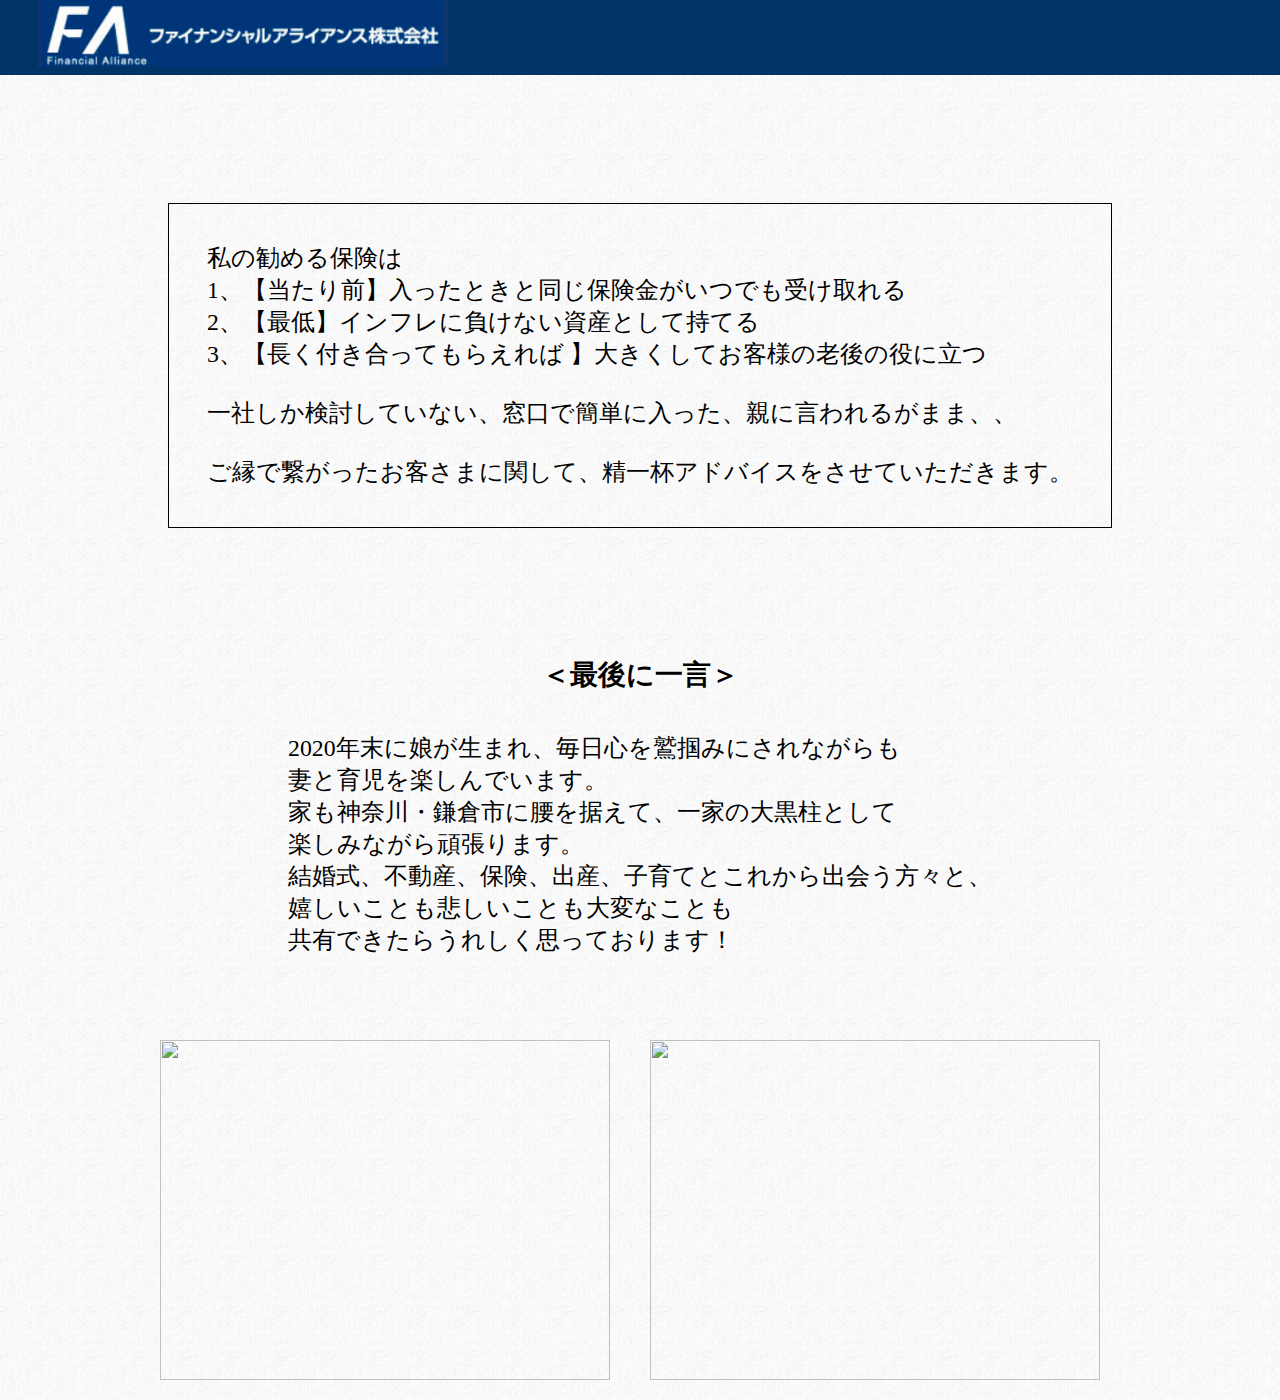
==== next.html @ 9a7bb0bc "first commit" ====
<html>
  <head>
    <meta charset="UTF-8">
    <meta name="viewport" content="width=device-width, initial-scale=1.0">
    <title>profile page</title>
    <link rel="stylesheet" href="next.css">
    <link href="https://use.fontawesome.com/releases/v5.15.1/css/all.css" rel="stylesheet">
  </head>
  <body style="background-image: url(images/b001.gif);">
    <header>
      <div class="header-left">
        <a href="index.html"><img src="images/logo.png" alt="brand" class="brand"></a>
      </div>
    </header>
    
    <div class="aims">
      <div class="aim">
        <p>
          私の勧める保険は<br>
          1、【当たり前】入ったときと同じ保険金がいつでも受け取れる<br>
          2、【最低】インフレに負けない資産として持てる<br>
          3、【長く付き合ってもらえれば 】大きくしてお客様の老後の役に立つ<br>
          <br>
          一社しか検討していない、窓口で簡単に入った、親に言われるがまま、、<br>
          <br>
          ご縁で繋がったお客さまに関して、精一杯アドバイスをさせていただきます。<br>
        </p>
      </div>
    </div>
    <div class="last">
      <h1 class="plus">＜最後に一言＞</h1>
      <p>2020年末に娘が生まれ、毎日心を鷲掴みにされながらも<br>
        妻と育児を楽しんでいます。<br>
        家も神奈川・鎌倉市に腰を据えて、一家の大黒柱として<br>
        楽しみながら頑張ります。<br>
        結婚式、不動産、保険、出産、子育てとこれから出会う方々と、<br>
        嬉しいことも悲しいことも大変なことも<br>
        共有できたらうれしく思っております！<br>
      </p>  
    </div>

    <div class="photos">
      <img src="images/masaya9.jpg" class="photo">
      <img src="images/masaya10.jpg" class="photo">
    </div>
  </body>
</html>
---- next.css ----
/* リセットCSS */
body {
  font-family: serif;
  font-size: 14px;
  color: black;
  margin: 0 auto;
}

h1,h2,h3,h4,h5,h6,p {
  padding: 0 0;
  margin: 0;
}

ul,li {
  padding: 0;
  margin: 0;
}

header {
  display: flex;
  width: 100%;
  height: 75px;
  background-color: #003366;
}

.header-left {
  width: 40%;
  float: right;
  padding-left: 3%;
}

.brand {
  width: 80%;
}

.aims {
  margin: 10% auto 0;
  display: flex;
  justify-content: center;
  
  
}

.aim {
  text-align: left;
  border: 1px solid black;
  padding: 3% 3%;
  display: inline-block;
}

.aim p {
  white-space: nowrap;
  font-size: 170%;
}

.last {
  margin-bottom: 5%;
}

.plus {
  margin-top: 10%;
  text-align: center;
}

.last p {
  display: block;
  display: flex;
  justify-content: center;
  font-size: 170%;
  margin-top: 3%;
  
}

.photos {
  display: flex;
  width: 1000px;
  margin: 0 auto;
}

.photo {
  width: 450px;
  height: 340px;
  margin: 20px 20px;
}


/* レスポンシブ携帯 */
@media screen and (max-width: 599px) {
  header {
    display: flex;
    width: 599px;
    height: 40px;
    background-color: #003366;
  }
  
  .aims {
    width: 580px;
  }

  .aim p {
    /* white-space: nowrap; */
    font-size: 60%;
    /* display: inline-block; */
  }
  
  .last {
    width: 550px;
    margin: 0 auto;
  }

  .last h1 {
    font-size: 120%;
  }

  .last p {
    font-size: 60%;
  }

  .photos {
    width: 580px;
    /* margin: 0 auto; */
    text-align: center;
  }

  .photo {
    width: 225px;
    height: 170px;
    margin: 10px 10px;
  }

}
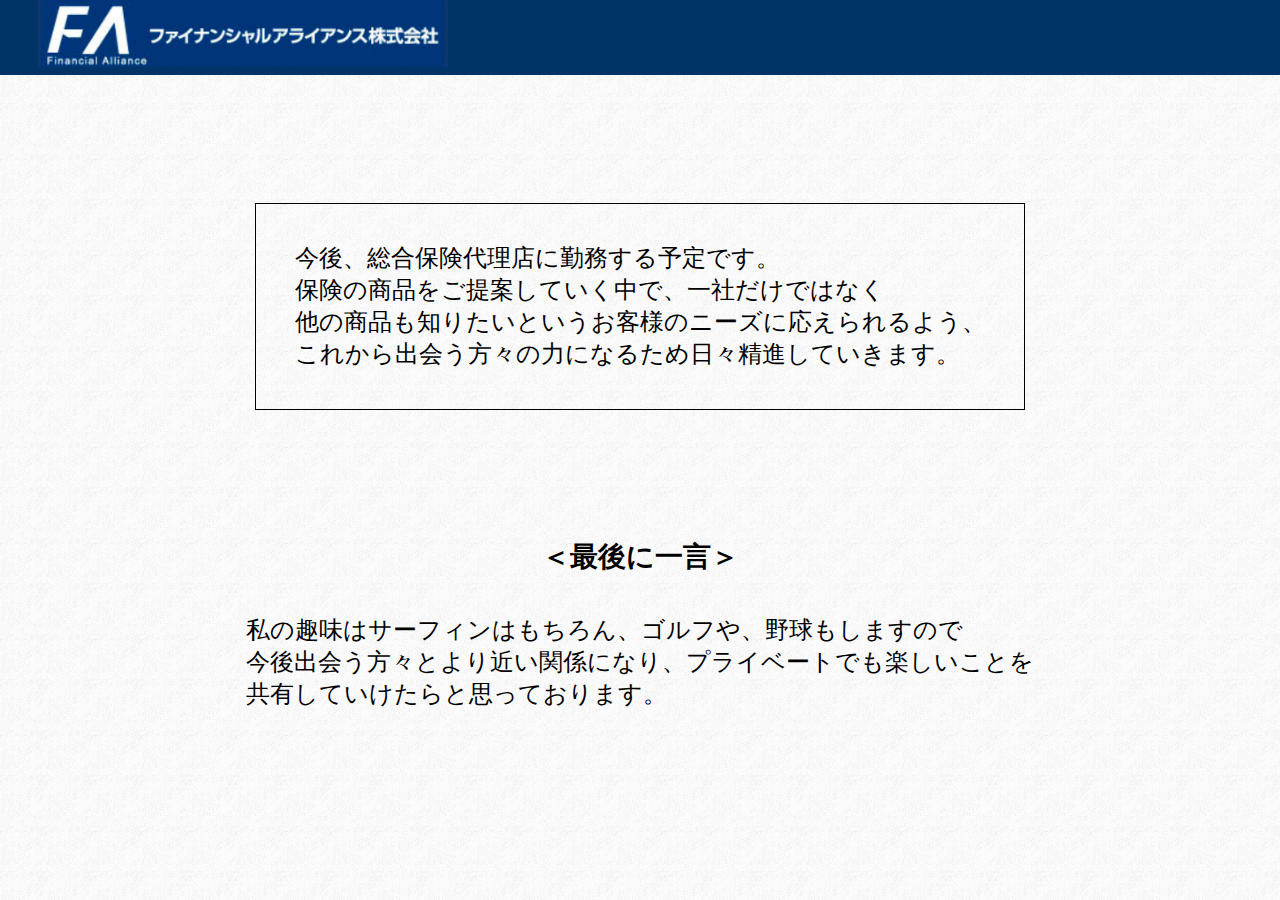
==== commit e8595b9b: "文章追加" ====
--- a/next.html
+++ b/next.html
@@ -16,32 +16,24 @@
     <div class="aims">
       <div class="aim">
         <p>
-          私の勧める保険は<br>
-          1、【当たり前】入ったときと同じ保険金がいつでも受け取れる<br>
-          2、【最低】インフレに負けない資産として持てる<br>
-          3、【長く付き合ってもらえれば 】大きくしてお客様の老後の役に立つ<br>
-          <br>
-          一社しか検討していない、窓口で簡単に入った、親に言われるがまま、、<br>
-          <br>
-          ご縁で繋がったお客さまに関して、精一杯アドバイスをさせていただきます。<br>
+          今後、総合保険代理店に勤務する予定です。<br>
+          保険の商品をご提案していく中で、一社だけではなく<br>
+          他の商品も知りたいというお客様のニーズに応えられるよう、<br>
+          これから出会う方々の力になるため日々精進していきます。
         </p>
       </div>
     </div>
     <div class="last">
       <h1 class="plus">＜最後に一言＞</h1>
-      <p>2020年末に娘が生まれ、毎日心を鷲掴みにされながらも<br>
-        妻と育児を楽しんでいます。<br>
-        家も神奈川・鎌倉市に腰を据えて、一家の大黒柱として<br>
-        楽しみながら頑張ります。<br>
-        結婚式、不動産、保険、出産、子育てとこれから出会う方々と、<br>
-        嬉しいことも悲しいことも大変なことも<br>
-        共有できたらうれしく思っております！<br>
+      <p>私の趣味はサーフィンはもちろん、ゴルフや、野球もしますので<br>
+        今後出会う方々とより近い関係になり、プライベートでも楽しいことを<br>
+        共有していけたらと思っております。
       </p>  
     </div>
 
     <div class="photos">
-      <img src="images/masaya9.jpg" class="photo">
-      <img src="images/masaya10.jpg" class="photo">
+<!--       <img src="images/masaya9.jpg" class="photo">
+      <img src="images/masaya10.jpg" class="photo"> -->
     </div>
   </body>
-</html>+</html>
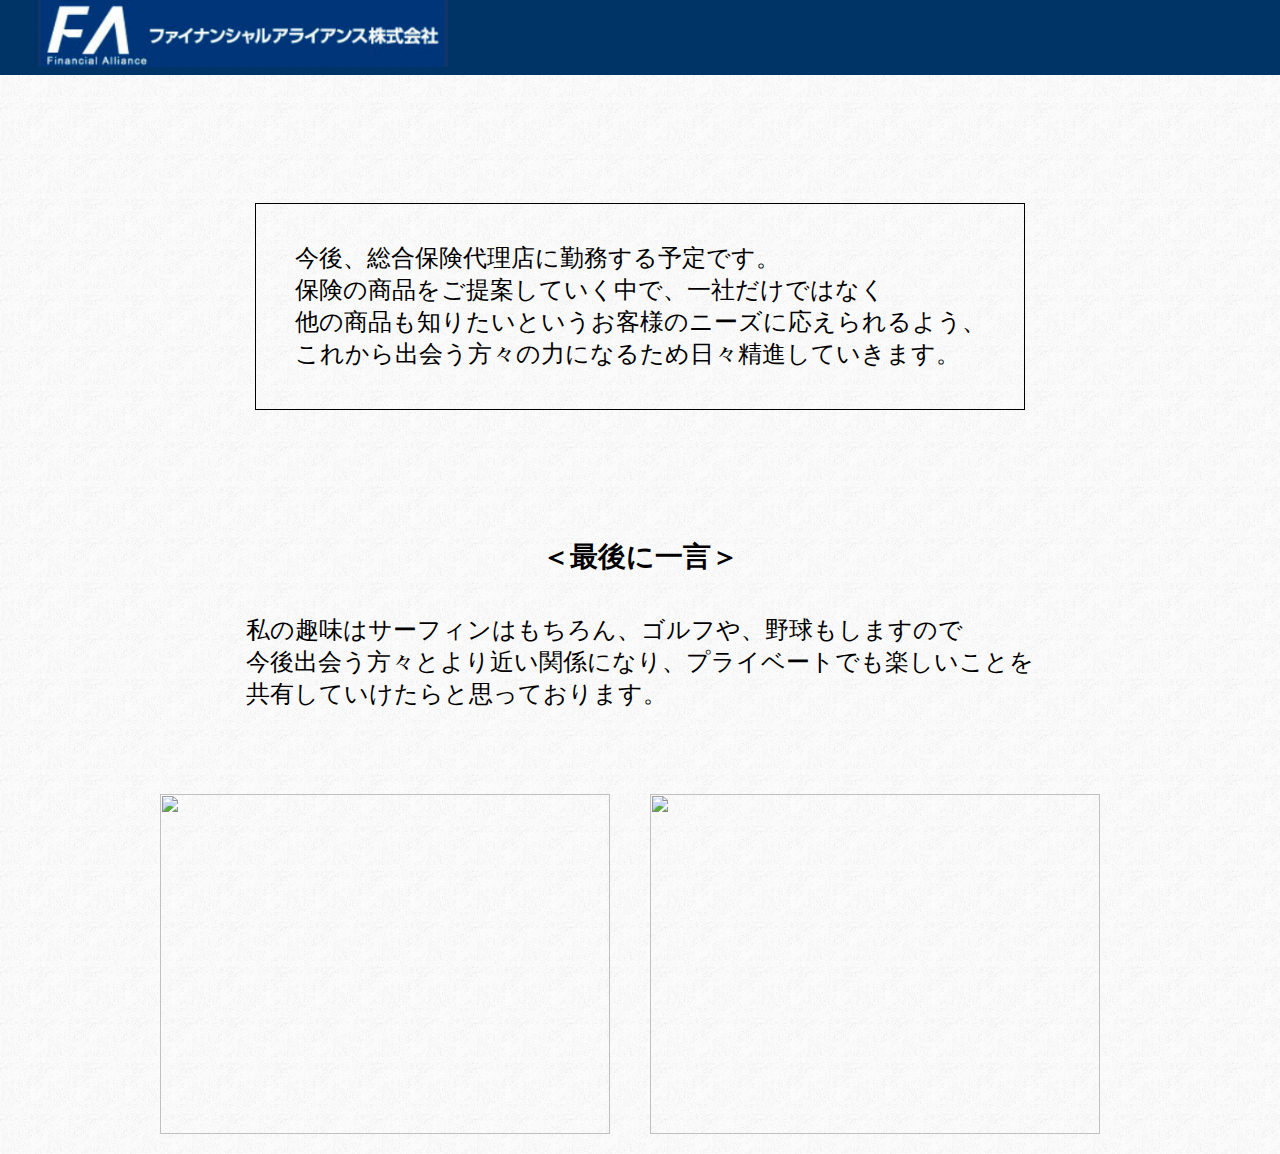
==== commit 2c63cd6f: "画像の追加" ====
--- a/next.html
+++ b/next.html
@@ -32,8 +32,8 @@
     </div>
 
     <div class="photos">
-<!--       <img src="images/masaya9.jpg" class="photo">
-      <img src="images/masaya10.jpg" class="photo"> -->
+      <img src="images/kaisei01.jpg" class="photo">
+      <img src="images/kaisei02.jpg" class="photo">
     </div>
   </body>
 </html>
--- a/next.css
+++ b/next.css
@@ -87,45 +87,29 @@
 /* レスポンシブ携帯 */
 @media screen and (max-width: 599px) {
   header {
-    display: flex;
-    width: 599px;
-    height: 40px;
-    background-color: #003366;
+    height: 30px;
   }
   
-  .aims {
+/*   .aims {
     width: 580px;
-  }
+  } */
 
   .aim p {
-    /* white-space: nowrap; */
-    font-size: 60%;
-    /* display: inline-block; */
+    font-size: 90%;
   }
   
-  .last {
+/*   .last {
     width: 550px;
     margin: 0 auto;
-  }
+  } */
 
   .last h1 {
     font-size: 120%;
   }
 
   .last p {
-    font-size: 60%;
+    font-size: 80%;
   }
 
-  .photos {
-    width: 580px;
-    /* margin: 0 auto; */
-    text-align: center;
-  }
 
-  .photo {
-    width: 225px;
-    height: 170px;
-    margin: 10px 10px;
-  }
-
-}+}
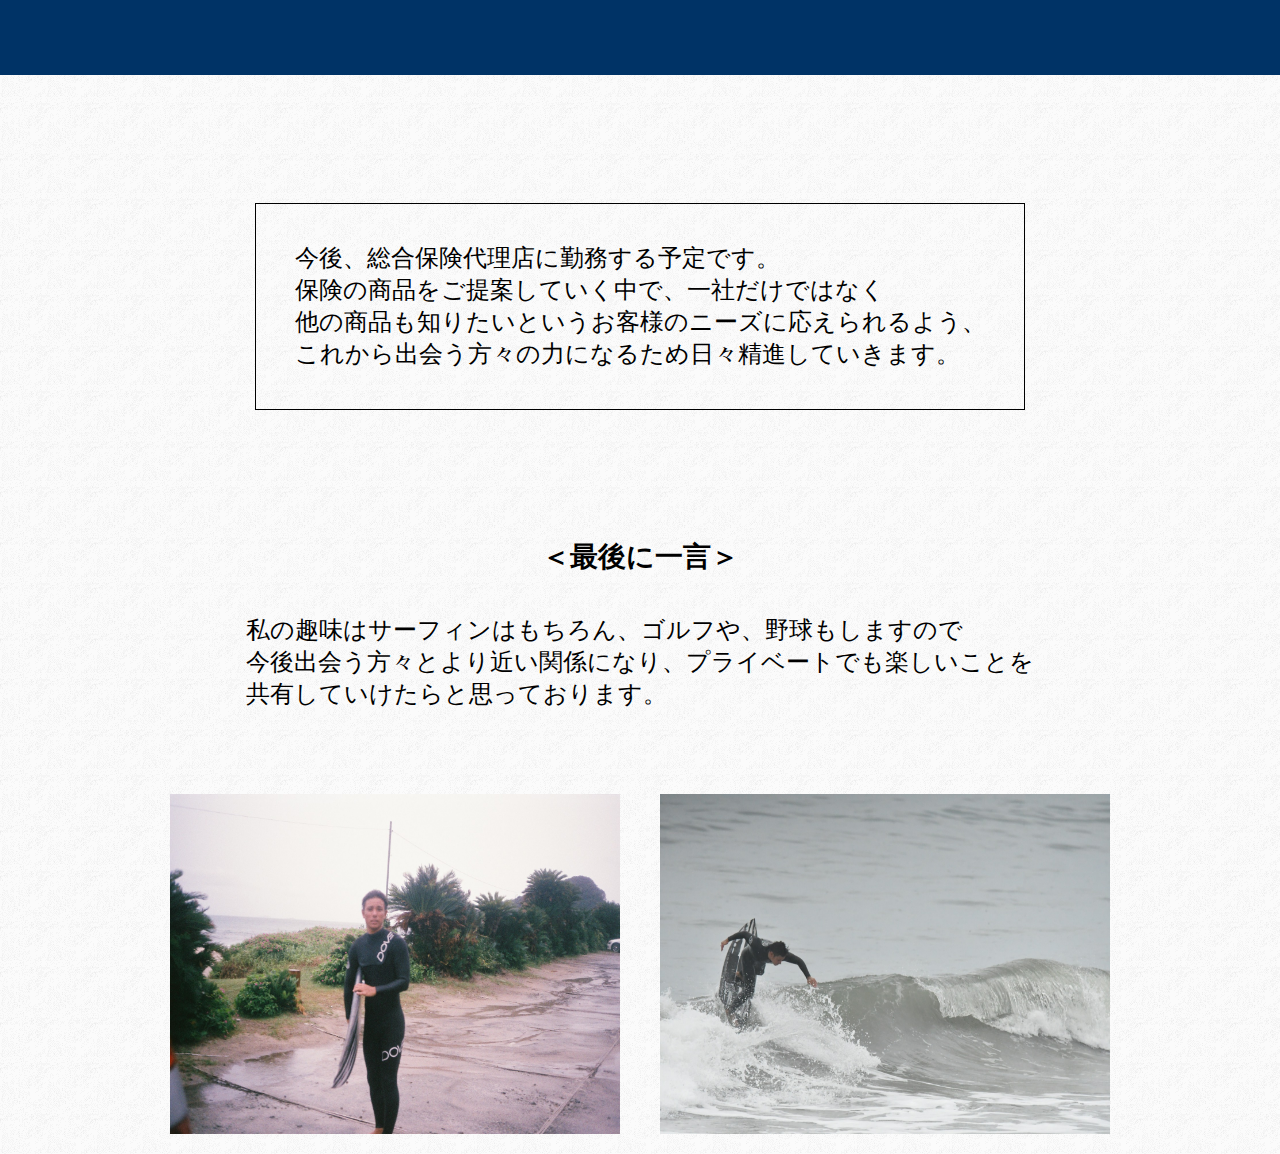
==== commit 26c34955: "会社名削除" ====
--- a/next.html
+++ b/next.html
@@ -9,7 +9,7 @@
   <body style="background-image: url(images/b001.gif);">
     <header>
       <div class="header-left">
-        <a href="index.html"><img src="images/logo.png" alt="brand" class="brand"></a>
+<!--         <a href="index.html"><img src="images/logo.png" alt="brand" class="brand"></a> -->
       </div>
     </header>
     
--- a/next.css
+++ b/next.css
@@ -73,8 +73,9 @@
 
 .photos {
   display: flex;
-  width: 1000px;
-  margin: 0 auto;
+/*   width: 1000px;
+  margin: 0 auto; */
+  justify-content: center;
 }
 
 .photo {
@@ -89,19 +90,10 @@
   header {
     height: 30px;
   }
-  
-/*   .aims {
-    width: 580px;
-  } */
 
   .aim p {
     font-size: 90%;
   }
-  
-/*   .last {
-    width: 550px;
-    margin: 0 auto;
-  } */
 
   .last h1 {
     font-size: 120%;
@@ -110,6 +102,17 @@
   .last p {
     font-size: 80%;
   }
+　
+  .photos {
+    text-align: center;
+    width: 380px
+  }
 
+  .photo {
+    width: 180px;
+    height: 130px;
+    margin: 10px 10px;
+  }
+  
 
 }
